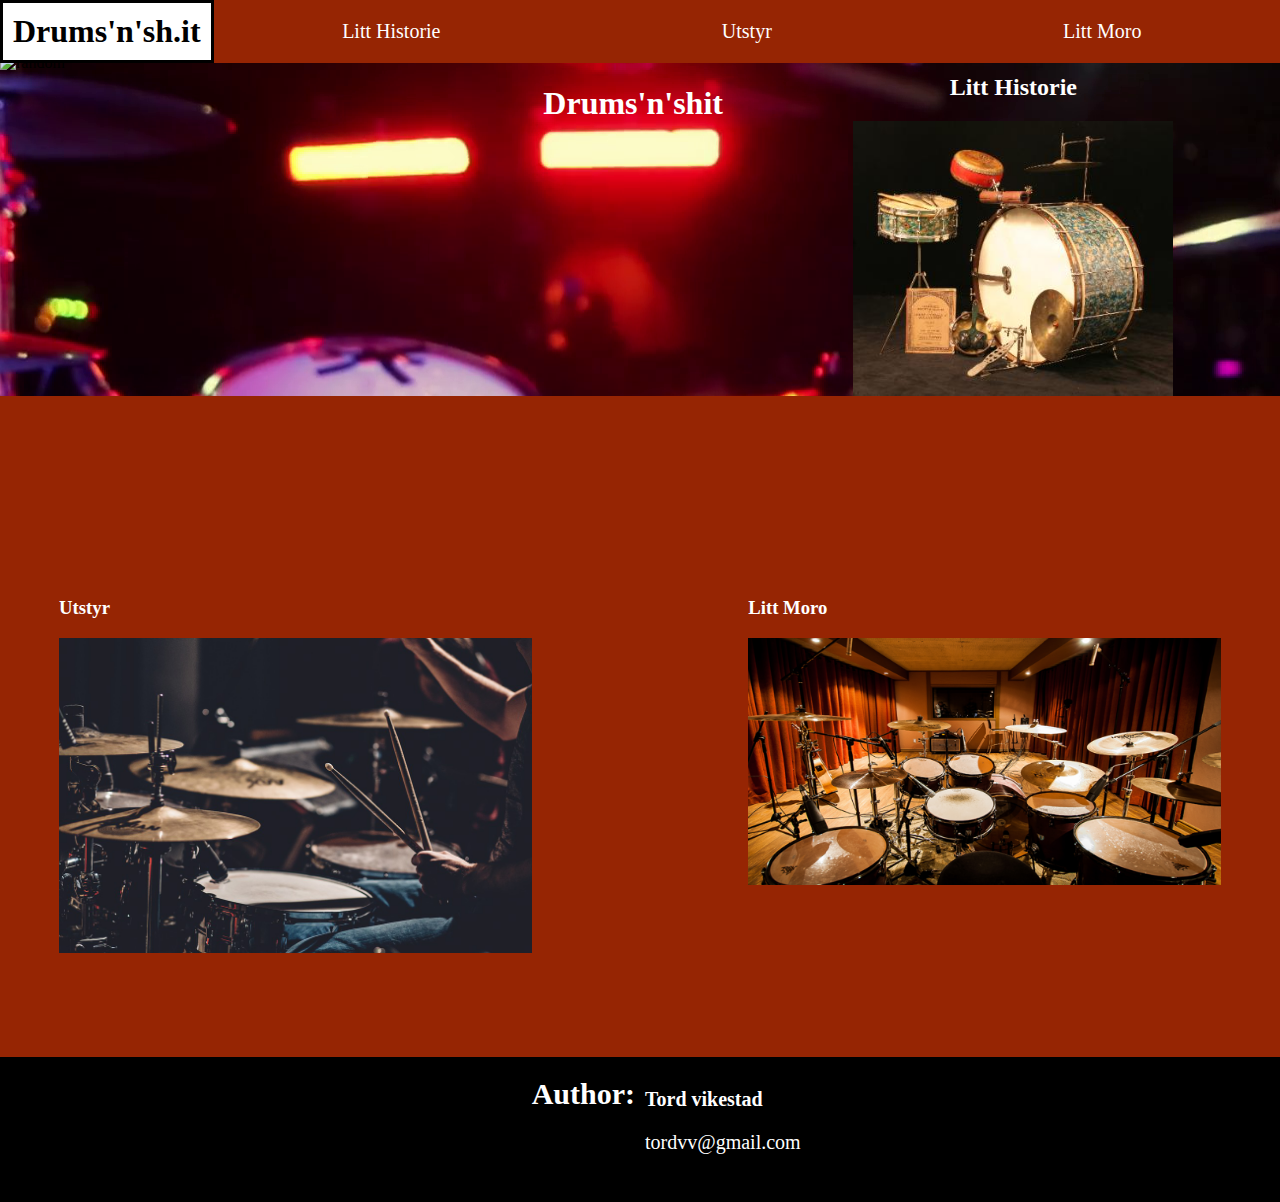
==== index.html @ 001e8a64 "startversjon" ====
<!DOCTYPE html>
<html lang="no">
	<head>
		<link rel="stylesheet" type="text/css" href="11.css">
		<title>Fun.shid</title>
	</head>
	<body>
		<header>
			<nav>
				<a href="index.html" class="hjem">Drums'n'sh.it</a>
				<a href="2.html" class="link1">Litt Historie</a>
				<a href="3.html" class="link2">Utstyr</a>
				<a href="4.html" class="link3">Litt Moro</a>
			</nav>
		</header>
		<br>
		<br>
		<br>
		<main>
			<div class="kol-12" id="div1">
				<div class="kol-12" id="div1-1">
					<img src="assets/bilder/fpage-kit.jpg" class="kol-5" title="random">
					<h1 class="kol-3">Drums'n'shit</h1>
					<div class="kol-3">
						<a href="2.html">
							<h2>Litt Historie</h2>
						</a>
						<a href="2.html" title="random">
							<img src="assets/bilder/fkit2.jpg" align="middle" >
						</a>
					</div>
					<br class="kol-1">
				</div>
			</div>
			<br>
			<br>
			<br>
			<br>
			<br>
			<br>
			<br>
			<br>
			<br>
			<div class="kol-12" id="div2">
				<div class="kol-6" id="inf1">
					<a href="3.html">
						<h3>Utstyr</h3>
					</a>
					<a href="3.html">
						<img src="assets/bilder/fkit1.jpg" id="bilde1">
					</a>
				</div>
				<br class="kol-1">
				<div class="kol-6" id="inf2">
					<a href="3.html">
						<h3>Litt Moro</h3>
					</a>
					<a href="4.html">
						<img src="assets/bilder/fkit3.jpg">
					</a>
				</div>
			</div>
			<br>
			<br>
			<br>
			<br>
			<br>
			<div>
				
			</div>
		</main>

		<footer>
			<div class="kol-6" id="div-f1">
				<h1>Author:</h1>
			</div>
			<div class="kol-6" id="div-f2">
				<br>
				<h1>Tord vikestad</h1>
				<p>tordvv@gmail.com</p>
			</div>
			<br>
		</footer>
	</body>
</html>
---- 11.css ----
html {
  margin: 0;
}
body {
  background-color: #962503;
  margin: 0;
}
nav {
  background-color: #962503;

  display: grid;
  grid-template-columns: auto repeat(3, 1fr);
  align-items: center;
  margin-bottom: 10px;
  min-width: 1200px;
  position: fixed;
  top: 0;
  width: 100%;
}
nav a {
  text-align: center;
  color: white;

}
nav .hjem {
  background-color: #000000;
  font-weight: 800;
  font-size: 32px;
  text-decoration: none;
  padding: 10px;
  border-top: 3px solid #FFFFFF;
  border-right: 3px solid #FFFFFF;
  border-bottom: 3px solid #FFFFFF;
  border-left: 3px solid #FFFFFF;
    transition: 0.5s ease;
}
nav .hjem:hover {
  background-color: #FFFFFF;
  animation: colorchange 5s infinite;
  -webkit-animation: colorchange 5s infinite;
  font-weight: 800;
  font-size: 32px;
  color: #000000;
  text-decoration: none;
  padding: 10px;
  border-top: 3px solid #000000;
  border-right: 3px solid #000000;
  border-bottom: 3px solid #000000;
  border-left: 3px solid #000000;
  transition: 0.5s ease;
}
nav .link1 {
  float: right;
  font-size: 20px;
  text-decoration: none;
  margin-bottom: 10px;
  margin-top: 10px;
    transition: 0.5s ease;
}
nav .link2 {
  float: right;
  font-size: 20px;
  text-decoration: none;
  margin-bottom: 10px;
  margin-top: 10px;
    transition: 0.5s ease;
}
nav .link3 {
  float: right;
  font-size: 20px;
  text-decoration: none;
  margin-bottom: 10px;
  margin-top: 10px;
    transition: 0.5s ease;
}
nav .link1:hover {
  color: black;
  font: bold 15px;
  text-decoration: none;
  text-align: center;
  background-color: #EFE2CB;
  color: #333333;
  padding: 2px 6px 2px 6px;
  border-top: 3px solid #CCCCCC;
  border-right: 3px solid #333333;
  border-bottom: 3px solid #333333;
  border-left: 3px solid #CCCCCC;
  margin-bottom: 10px;
  margin-top: 10px;
  transition: 0.5s ease;
}
nav .link2:hover {
  color: black;
  font: bold 15px;
  text-decoration: none;
  text-align: center;
  background-color: #CBEFCE;
  color: #333333;
  padding: 2px 6px 2px 6px;
  border-top: 3px solid #CCCCCC;
  border-right: 3px solid #333333;
  border-bottom: 3px solid #333333;
  border-left: 3px solid #CCCCCC;
  margin-bottom: 10px;
  margin-top: 10px;
  transition: 0.5s ease;
}
nav .link3:hover {
  color: black;
  font: bold 15px;
  text-decoration: none;
  text-align: center;
  background-color: #CCCBEF;
  color: #333333;
  padding: 2px 6px 2px 6px;
  border-top: 3px solid #CCCCCC;
  border-right: 3px solid #333333;
  border-bottom: 3px solid #333333;
  border-left: 3px solid #CCCCCC;
  margin-bottom: 10px;
  margin-top: 10px;
  transition: 0.5s ease;
}
main {
  margin: auto;
  display: grid;
  grid-template-columns: repeat(12,1fr);
  grid-gap: 10px;
  min-width: 1200px;
}
main h1, main p {
  padding: 10px;
}
main a, main div {
  color: 
  text-decoration: none;
}
main img, main video {
  width: 100%;
}
#div1 {
  background-image: url(assets/bilder/drums.jpg);
  background-position: center;
  background-attachment: fixed;
  width: 100%;
  display: grid;
  grid-template-columns: repeat(12, 1fr);
}
#div1-1 {
  max-width: 1500px;
  margin: 0 auto;
  display: grid;
  grid-template-columns: repeat(12, 1fr);
  align-content: center;
}
#div1-1 h1 {
  color: white;
}
#div1-1 div a img {
  width: 100%;
  height: auto;
}
#div1-1 div a {
  text-decoration: none;
}
#div1-1 div a h2 {
  text-align: center;
  color: white;
}
#div2 {
  max-width: 1500px;
  margin: 0 auto;
  display: grid;
  grid-template-columns: repeat(13, 1fr);
}
#div2 div {
  width: 80%;
  margin: 0 auto;
}
#div2 div a {
  text-decoration: none;
}
#div2 div a h3 {
  color: white;
}
footer {
  background-color: black;
  margin-bottom: 15px;
  top: 0;
  width: 100%;
  margin: auto;
  display: grid;
  grid-template-columns: repeat(12,1fr);
  grid-gap: 10px;
  min-width: 1000px;

}
footer #div-f2 h1, footer div p {
  color: white;
  font-size: 20px;
}
#div-f1 h1 {
  color: white;
  font-size: 30px;
}
#div-f1 {
  margin-left: auto;
  margin-right: 0;
}
#div-f2 {
  margin-left: 0;
  margin-right: auto;
}

.kol-1 {grid-column: span 1}
.kol-2 {grid-column: span 2}
.kol-3 {grid-column: span 3}
.kol-4 {grid-column: span 4}
.kol-5 {grid-column: span 5}
.kol-6 {grid-column: span 6}
.kol-7 {grid-column: span 7}
.kol-8 {grid-column: span 8}
.kol-9 {grid-column: span 9}
.kol-10 {grid-column: span 10}
.kol-11 {grid-column: span 11}
.kol-12 {grid-column: span 12}
.kol-13 {grid-column: span 13}

 @keyframes colorchange
    {
      0% {background: white;}
      4.34%   {background: black;}
      8.69%  {background: white;}
      13.04%  {background: black;}
      17.39%  {background: white;}
      21.73%  {background: black;}
      26.08%  {background: black;}
      30.43%  {background: white;}
      34.78%  {background: white;}
      39.13%  {background: black;}
      43.47%  {background: white;}
      47.82% {background: white;}
      52.17% {background: black;}
      56.52% {background: white;}
      60.86% {background: white;}
      65.21% {background: black;}
      69.56% {background: black;}
      73.91% {background: white;}
      78.26% {background: black;}
      82.60% {background: white;}
      86.95% {background: black;}
      91.30% {background: white;}
      95.65% {background: black;}
      99.9% {background: black;}
      100% {background: white;}
      }

    @-webkit-keyframes colorchange 
    {
      0% {background: white;}
      4.34%   {background: black;}
      8.69%  {background: white;}
      13.04%  {background: black;}
      17.39%  {background: white;}
      21.73%  {background: black;}
      26.08%  {background: black;}
      30.43%  {background: white;}
      34.78%  {background: white;}
      39.13%  {background: black;}
      43.47%  {background: white;}
      47.82% {background: white;}
      52.17% {background: black;}
      56.52% {background: white;}
      60.86% {background: white;}
      65.21% {background: black;}
      69.56% {background: black;}
      73.91% {background: white;}
      78.26% {background: black;}
      82.60% {background: white;}
      86.95% {background: black;}
      91.30% {background: white;}
      95.65% {background: black;}
      99.9% {background: black;}
      100% {background: white;}
    }

















@media (max-width: 1200px) {
  nav {
    min-width: 1200px
  }
  main {
    min-width: 1200px;
  }
  #div1-1 {
    max-width: 1200px;
  }
  #div2 {
    max-width: 1200px;
  }
  footer {
    min-width: 1200px;
  }
}







@media (max-width: 1100px) {
  nav {
    min-width: 500px
  }
  main {
    min-width: 900px;
  }
  #div1-1 {
    max-width: 900px;
  }
  #div2 {
    max-width: 800px;
  }
  footer {
    min-width: 800px;
  }
}
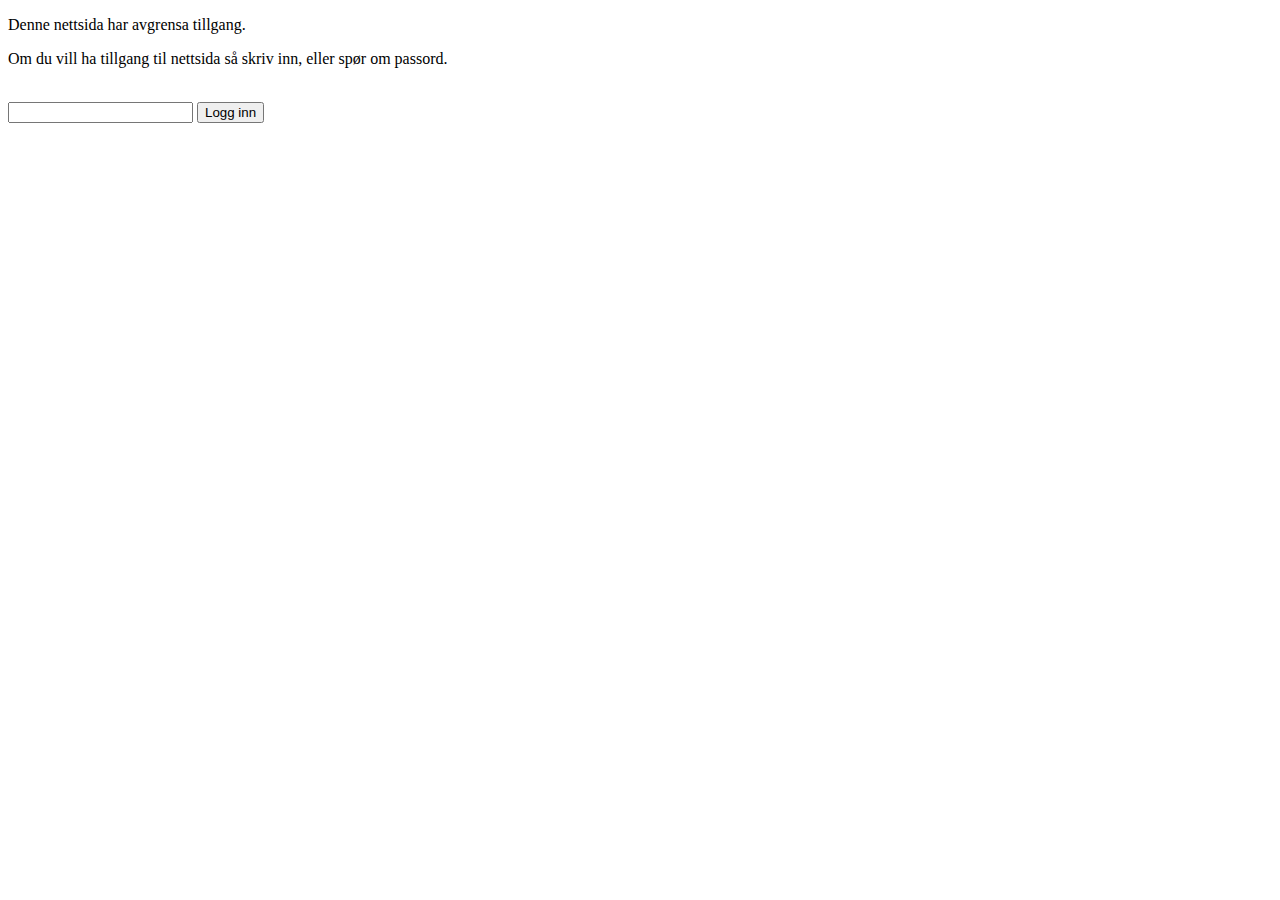
==== commit 5df92885: "Ver.1.1" ====
--- a/index.html
+++ b/index.html
@@ -1,85 +1,32 @@
 <!DOCTYPE html>
 <html lang="no">
-	<head>
-		<link rel="stylesheet" type="text/css" href="11.css">
-		<title>Fun.shid</title>
-	</head>
-	<body>
-		<header>
-			<nav>
-				<a href="index.html" class="hjem">Drums'n'sh.it</a>
-				<a href="2.html" class="link1">Litt Historie</a>
-				<a href="3.html" class="link2">Utstyr</a>
-				<a href="4.html" class="link3">Litt Moro</a>
-			</nav>
-		</header>
-		<br>
-		<br>
-		<br>
-		<main>
-			<div class="kol-12" id="div1">
-				<div class="kol-12" id="div1-1">
-					<img src="assets/bilder/fpage-kit.jpg" class="kol-5" title="random">
-					<h1 class="kol-3">Drums'n'shit</h1>
-					<div class="kol-3">
-						<a href="2.html">
-							<h2>Litt Historie</h2>
-						</a>
-						<a href="2.html" title="random">
-							<img src="assets/bilder/fkit2.jpg" align="middle" >
-						</a>
-					</div>
-					<br class="kol-1">
-				</div>
-			</div>
-			<br>
-			<br>
-			<br>
-			<br>
-			<br>
-			<br>
-			<br>
-			<br>
-			<br>
-			<div class="kol-12" id="div2">
-				<div class="kol-6" id="inf1">
-					<a href="3.html">
-						<h3>Utstyr</h3>
-					</a>
-					<a href="3.html">
-						<img src="assets/bilder/fkit1.jpg" id="bilde1">
-					</a>
-				</div>
-				<br class="kol-1">
-				<div class="kol-6" id="inf2">
-					<a href="3.html">
-						<h3>Litt Moro</h3>
-					</a>
-					<a href="4.html">
-						<img src="assets/bilder/fkit3.jpg">
-					</a>
-				</div>
-			</div>
-			<br>
-			<br>
-			<br>
-			<br>
-			<br>
-			<div>
-				
-			</div>
-		</main>
-
-		<footer>
-			<div class="kol-6" id="div-f1">
-				<h1>Author:</h1>
-			</div>
-			<div class="kol-6" id="div-f2">
-				<br>
-				<h1>Tord vikestad</h1>
-				<p>tordvv@gmail.com</p>
-			</div>
-			<br>
-		</footer>
-	</body>
+  <head>
+    <meta charset="UTF-8">
+    <title>Logg inn</title>
+  </head>
+  
+  <body>
+      <form name="myForm">
+      <p>Denne nettsida har avgrensa tillgang.</p>
+      <p>Om du vill ha tillgang til nettsida så skriv inn, eller spør om passord.</p><br>
+      <input type="password" name="pwd" maxlength="10">
+      <input type="button" onclick="sjekkPassord()" value="Logg inn">
+    </form> 
+    
+    <script>
+    function sjekkPassord() {
+      var x = document.forms["myForm"]["pwd"].value;
+      if (x == "ItErKjekt") {
+        window.location.assign("1.html");
+      }
+      else if (x == ""){
+        alert("Please type your password");  
+      }
+      else{
+        alert("Incorrect password, try again");
+      }
+    }
+    </script> 
+    
+  </body> 
 </html>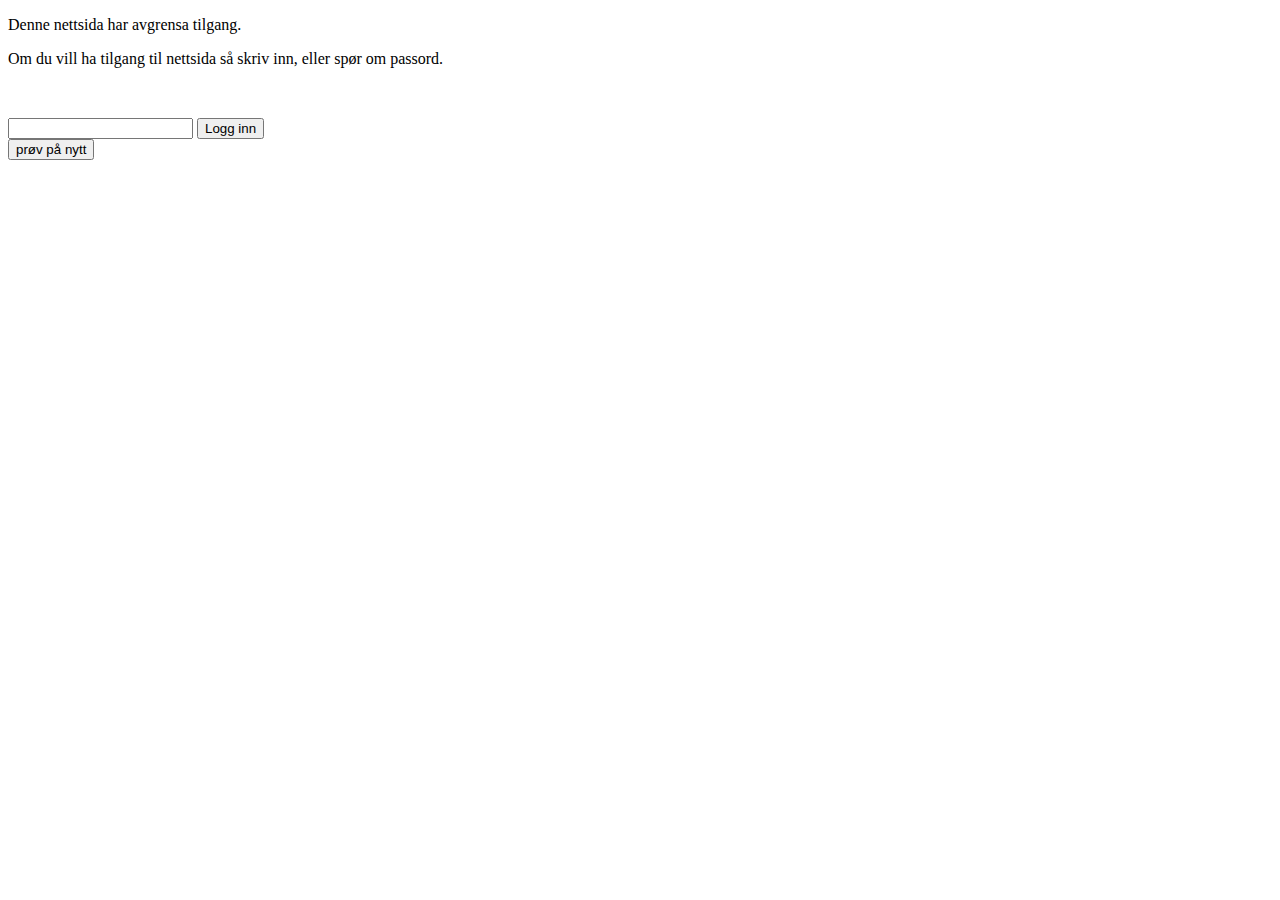
==== commit cd991f61: "Update index.html" ====
--- a/index.html
+++ b/index.html
@@ -3,29 +3,69 @@
   <head>
     <meta charset="UTF-8">
     <title>Logg inn</title>
+    <style type="text/css">
+      @keyframes spin {
+        to{
+          transform: translateX(1735px) rotate(15turn);
+        }
+      }
+      #button.animation {
+        animation: spin 5s ease-in-out forwards;
+      }
+
+      #button.static {
+        font-size: 20px;
+      }
+
+      @media ()
+    </style>
   </head>
   
   <body>
       <form name="myForm">
-      <p>Denne nettsida har avgrensa tillgang.</p>
-      <p>Om du vill ha tillgang til nettsida så skriv inn, eller spør om passord.</p><br>
-      <input type="password" name="pwd" maxlength="10">
-      <input type="button" onclick="sjekkPassord()" value="Logg inn">
+      <p>Denne nettsida har avgrensa tilgang.</p>
+      <p>Om du vill ha tilgang til nettsida så skriv inn, eller spør om passord.</p><br>
+      <p></p>
+      <input type="password" name="pwd" maxlength="10" id="pswd">
+      <input type="button" onclick="sjekkPassord()" onmouseover="snurr()" value="Logg inn" id="button">
     </form> 
+
+    <input type="button" name="rst" value="prøv på nytt" onclick="window.location.reload()">
     
-    <script>
-    function sjekkPassord() {
-      var x = document.forms["myForm"]["pwd"].value;
-      if (x == "ItErKjekt") {
+    <script>     
+
+    //let x = document.form["myForm"]["pswd"].value;
+    
+
+    
+    function sjekkPassord(x) {
+
+      var xx = document.getElementById("pswd").value;
+      
+      if (xx == "aa") {
+        
         window.location.assign("1.html");
       }
-      else if (x == ""){
+      else if (xx == ""){
         alert("Please type your password");  
       }
       else{
         alert("Incorrect password, try again");
       }
     }
+
+    function snurr(x) {
+
+      var xx = document.getElementById("pswd").value;
+        
+      if (xx == "aa") {
+        document.getElementById('button').classList.add("static")
+      }
+      
+      else{
+        document.getElementById('button').classList.add("animation");
+      }
+    }
     </script> 
     
   </body> 
